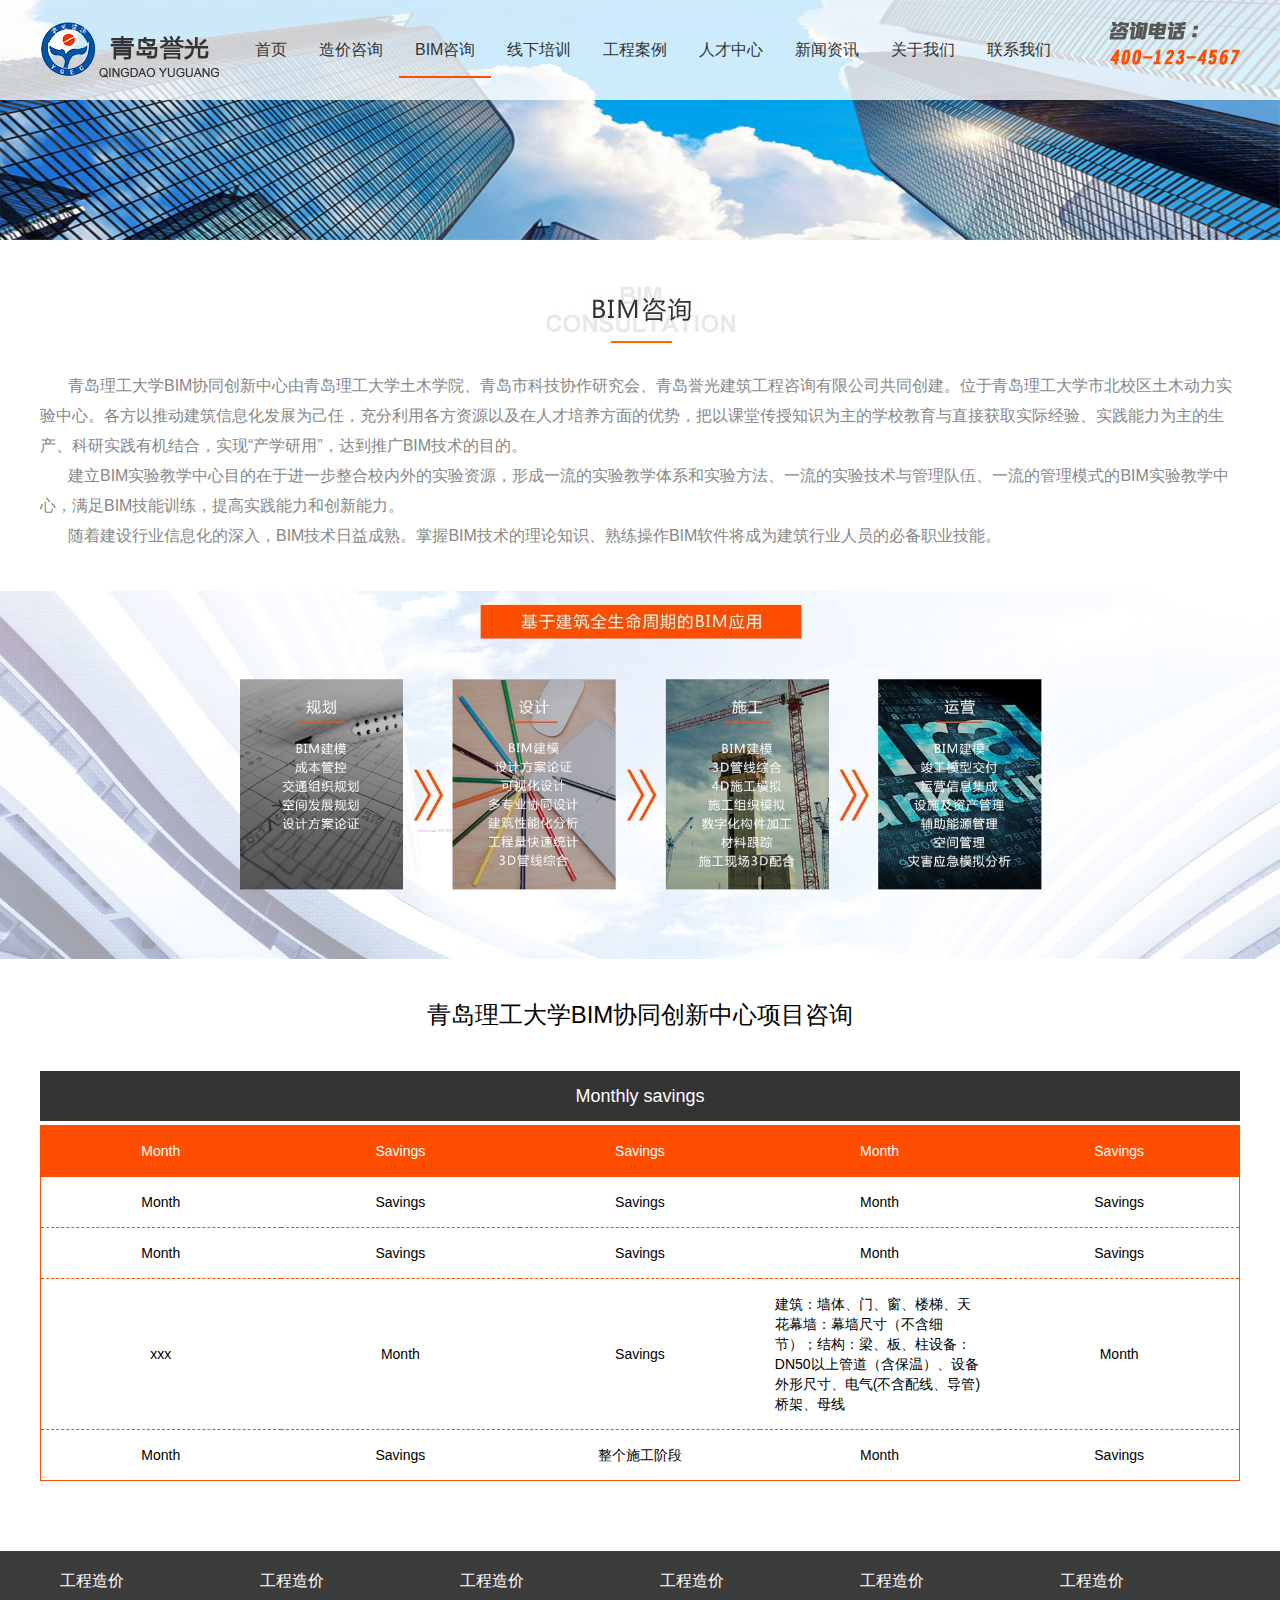
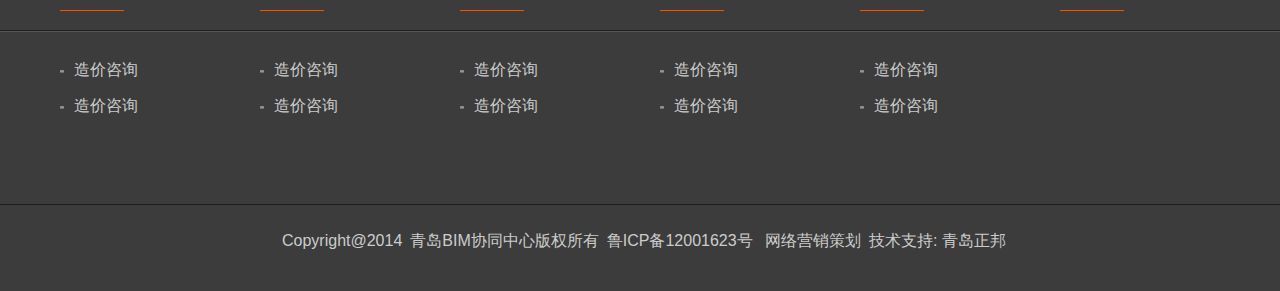
==== BIM咨询.html @ 7244894a "BIM初步完成" ====
<!DOCTYPE html>
<html lang="en">
<head>
	<meta charset="UTF-8">
	<title>Document</title>
	<link rel="stylesheet" href="css/style.css">
	<script src="js/jquery.js"></script>
	<script src="js/superSlide.js"></script>
	<script src="js/style.js"></script>
</head>
<body>
<div class="navbar clearfix">
	<div class="w-1200">
		<img class="logo" src="images/logo.png" alt="">
		<ul id="nav" class="nav clearfix">
			<li class="nLi">
				<h3><a href="#" target="_blank">首页</a></h3>
			</li>
			<li class="nLi">
					<h3><a href="#" target="_blank">造价咨询</a></h3>
					<ul class="sub">
						<li><span></span><a href="#">新闻首页</a></li>
						<li><span></span><a href="#">新闻首页</a></li>
					</ul>
			</li>
			<li class="nLi on">
			<!-- 假设当前频道为“预告片”，手动或后台程序添加titOnClassName类名（默认是'on'），相当于设置参数defaultIndex:1。若同时设置参数returnDefault:true，则鼠标移走后0.3秒返回当前频道 -->
					<h3><a href="#" target="_blank">BIM咨询</a></h3>
					<ul class="sub">
						<li><span></span><a href="#">BIM培训</a></li>
						<li><span></span><a href="#">造价培训</a></li>
					</ul>
			</li>
			<li class="nLi ">
					<h3><a href="#" target="_blank">线下培训</a></h3>
					<ul class="sub">
						<li><span></span><a href="#">新闻首页</a></li>
						<li><span></span><a href="#">新闻人物</a></li>
						<li><span></span><a href="#">新闻电视</a></li>
						<li><span></span><a href="#">新闻图片</a></li>
					</ul>
			</li>
			<li class="nLi">
					<h3><a href="#" target="_blank">工程案例</a></h3>
			</li>
			<li class="nLi">
					<h3><a href="#" target="_blank">人才中心</a></h3>
			</li>
			<li class="nLi">
					<h3><a href="#" target="_blank">新闻资讯</a></h3>
			</li>
			<li class="nLi">
					<h3><a href="#" target="_blank">关于我们</a></h3>
			</li>
			<li class="nLi">
					<h3><a href="#" target="_blank">联系我们</a></h3>
			</li>
		</ul>
		<img class="phone" src="images/phone.png" alt="">
	</div>
</div>	
<div class="banner">
	<img src="images/banner2.jpg" alt="">
</div>

<div class="list  w-1200">
	<img src="images/bim-title.jpg" alt="" class="block-title">
	<div class="teacher w-1200">
	<br>
		<p class="teacher-txt">青岛理工大学BIM协同创新中心由青岛理工大学土木学院、青岛市科技协作研究会、青岛誉光建筑工程咨询有限公司共同创建。位于青岛理工大学市北校区土木动力实验中心。各方以推动建筑信息化发展为己任，充分利用各方资源以及在人才培养方面的优势，把以课堂传授知识为主的学校教育与直接获取实际经验、实践能力为主的生产、科研实践有机结合，实现“产学研用”，达到推广BIM技术的目的。</p>
		<p class="teacher-txt">建立BIM实验教学中心目的在于进一步整合校内外的实验资源，形成一流的实验教学体系和实验方法、一流的实验技术与管理队伍、一流的管理模式的BIM实验教学中心，满足BIM技能训练，提高实践能力和创新能力。</p>
		<p class="teacher-txt">随着建设行业信息化的深入，BIM技术日益成熟。掌握BIM技术的理论知识、熟练操作BIM软件将成为建筑行业人员的必备职业技能。</p>
	</div>
</div>
<img class="yingyong" src="images/yingyong.jpg" alt="">
<div class="yingyong-ex">
	<h1>青岛理工大学BIM协同创新中心项目咨询</h1>
	<table class="w-1200" cellspacing="0">
	  <caption>Monthly savings</caption>
	  <tr>
	    <th>Month</th>
	    <th>Savings</th>
	    <th>Savings</th>
	    <th>Month</th>
	    <th>Savings</th>
	  </tr>
	  <tr>
		  <td><p>Month</p></td>
		  <td><p>Savings</p></td>
		  <td><p>Savings</p></td>
		  <td><p>Month</p></td>
		  <td><p>Savings</p></td>
	  </tr>
	  <tr>
	    <td><p>Month</p></td>
	    <td><p>Savings</p></td>
	    <td><p>Savings</p></td>
	    <td><p>Month</p></td>
	    <td><p>Savings</p></td>
	  </tr>
	  <tr>
	    <td><p>xxx</p></td>
	    <td><p>Month</p></td>
	    <td><p>Savings</p></td>
	    <td><p>建筑：墙体、门、窗、楼梯、天花幕墙：幕墙尺寸（不含细节）；结构：梁、板、柱设备：DN50以上管道（含保温）、设备外形尺寸、电气(不含配线、导管)桥架、母线</p></td>
	    <td><p>Month</p></td>
	  </tr>
	   <tr>
	    <td><p>Month</p></td>
	    <td><p>Savings</p></td>
	    <td><p>整个施工阶段</p></td>
	    <td><p>Month</p></td>
	    <td><p>Savings</p></td>
	  </tr>
	</table>
</div>
<div class="footer">
	<ul class="footer-box1 clearfix">
		<div class="w-1200">
			<li><a href="#">工程造价</a></li>
			<li><a href="#">工程造价</a></li>
			<li><a href="#">工程造价</a></li>
			<li><a href="#">工程造价</a></li>
			<li><a href="#">工程造价</a></li>
			<li><a href="#">工程造价</a></li>
		</div>
	</ul>
	<div class="footer-box2 clearfix">
		<div class="w-1200">
			<ul>
				<a href="#"><li><span></span>造价咨询</li></a>
				<a href="#"><li><span></span>造价咨询</li></a>
			</ul>
			<ul>
				<a href="#"><li><span></span>造价咨询</li></a>
				<a href="#"><li><span></span>造价咨询</li></a>
			</ul>
			<ul>
				<a href="#"><li><span></span>造价咨询</li></a>
				<a href="#"><li><span></span>造价咨询</li></a>
			</ul>
			<ul>
				<a href="#"><li><span></span>造价咨询</li></a>
				<a href="#"><li><span></span>造价咨询</li></a>
			</ul>
			<ul>
				<a href="#"><li><span></span>造价咨询</li></a>
				<a href="#"><li><span></span>造价咨询</li></a>
			</ul>
		</div>
	</div>
	<div class="copy">
	<span>Copyright@2014</span><span>青岛BIM协同中心版权所有</span><span>鲁ICP备12001623号</span>
	<span>网络营销策划</span><span>技术支持:</span>
	<a href="#">青岛正邦</a>
	</div>
</div>
</body>
</html>
---- css/style.css ----
/* Global */
*{
	-moz-box-sizing: border-box;
	-webkit-box-sizing: border-box;
	-o-box-sizing: border-box;
	-ms-box-sizing: border-box;
	box-sizing: border-box;
	font-weight: normal;
	margin: 0;
	padding: 0;
}
html{
     width:100%;
	 height:100%;
	 /*禁止手机横屏自动调整文字大小*/
	 -ms-text-size-adjust:none;
	 -webkit-text-size-adjust:none;
	 -moz-text-size-adjust:none;
	 -o-text-size-adjust:none;
}

body{
     margin:0;
	 padding:0;
	 width:100%;
	 height:100%;
	 font-family:微软雅黑,'Raleway', Arial, sans-serif;
}

ul{
   list-style:none;
   padding:0;
   margin:0;}

a:link,a:visited{
   text-decoration:none;
   outline:none;
}
a:hover{
	color: #ff4e00 !important;
}

*, *:after, *:before{
	-webkit-box-sizing: border-box;
	-moz-box-sizing: border-box;
	-o-box-sizing: border-box;
	box-sizing: border-box; 
}

.clearfix:before,.clearfix:after{ 
   content: ''; display:block;
}
.clearfix:after { 
   clear: both; 
}

.img{
	border:0 none;
}

.w-1200{
	width: 1200px;
	margin: 0 auto;
}
.navbar {
    height: 100px;
    background: rgba(255,255,255,0.8);
    padding-top: 22px;
    position: absolute;
    z-index: 999;
    width: 100%;
}
.nav{ padding:0 20px; position:relative; z-index:1;float: left; }
.nav a{ color:#333; font-size: 16px;}
.nav .nLi{ float:left;  position:relative; display:inline;  }
.nav .nLi h3 {
    float: left;
    height: 78px;
}
.nav .nLi h3 a {
    display: block;
    padding: 0 16px;
    font-size: 16px;
    height: 56px;
    line-height: 56px;
}
.nav .sub {
    display: none;
    width: 95px;
    left: 0;
    top: 78px;
    position: absolute;
    line-height: 26px;
    padding: 5px 0;
    background: rgba(255,255,255,0.8);
}
.nav .sub li span {
    background: url(../images/cart.png);
    width: 7px;
    height: 26px;
    background-repeat: no-repeat;
    display: inline-block;
    float: left;
    line-height: 26px;
    background-position: center;
    margin-right: 6px;
}
.nav .sub li{ 
	padding: 0 10px;
}
.nav .sub a{ display:block; font-size: 14px;}
.nav .sub a:hover{color:#ff4e00;  }
.nav .on h3 a{ 
	border-bottom: 2px solid #ff4e00;
}
.navbar img.logo{
	float: left;
}
.navbar img.phone{
	float: right;
}
.slideBox{overflow:hidden; position:relative;}
.slideBox .hd {
    height: 15px;
    overflow: hidden;
    position: absolute;
    right: 50%;
    bottom: 5px;
    z-index: 1;
    margin-right: -20px;
}
.slideBox .hd ul{ overflow:hidden; zoom:1; float:left;  }
.slideBox .hd ul li{ 
	float:left; 
	width:10px; 
	height:10px; 
	background:rgba(255,255,255,0.4);
	border-radius: 50%; 
	cursor:pointer; 
	margin: 0 2px;
}
.slideBox .hd ul li.on{ 
	background:rgba(255,255,255,0.6);
	border-radius: 50%;
}
.slideBox .bd{ position:relative; height:100%; z-index:0;   }
.slideBox .bd li{ zoom:1; vertical-align:middle; }
.slideBox .bd img{ width:100%;display:block;  }
.slideBox .prev{ position:absolute; left:3%; top:50%; display:block; width:25px; height:72px; 
	background:url(../images/prev.png) no-repeat;  }
.slideBox .next{  position:absolute; right:3%; top:50%; display:block; width:25px; height:72px;  background:url(../images/next.png) no-repeat; }
.slideBox .prev:hover,
.slideBox .next:hover{ filter:alpha(opacity=100);opacity:1;  }
.slideBox .prevStop{ display:none;  }
.slideBox .nextStop{ display:none;  }
.block-title{
	margin: 0 auto;
	margin-top: 46px;
	display: block;
	margin-bottom: 10px;
}
.block .block-title-p{
	font-size: 14px;
	color: #888;
	line-height: 28px;
	text-indent: 28px;
	margin-top: 22px;
}
.block1-box-con{
	width: 25%;
	text-align: center;
	float: left;
	margin-top: 30px;
}
.block1-box-con h3{
	font-weight: normal;
	margin-top: 22px;
	margin-bottom: 12px;
	color: #333;
}
.block1-box-con p{
	font-size: 14px;
	color: #666;
}
.block1-box{
	padding-bottom: 30px;
	border-bottom: 1px solid #E8E8E8;
}
.block-title-p{
	text-align: center;
	font-size: 18px;
	letter-spacing: 0.5px;
}
.block2-block {
    width: 380px;
    float: left;
    margin:30px 30px 0 0;
}
.block2-block>img{
	width: 100%;
	transition: all 0.2s;
	-webkit-transition: all 0.2s;
	cursor: pointer;
}
.block2-block>img:hover{
	opacity: 0.9;
}
.block2-block  h1{
	color: #333;
	font-size: 18px;
	margin: 24px 0 10px;
}
.block2-block  h1:hover{
	color: #ff4e00;
}
.block2-block p{
	color: #777;
	font-size: 14px;
	line-height: 36px
}
.block2-block .more{
    background: #ff4e00;
    color: #fff !important;
    text-align: center;
    display: inline-block;
    width: 90px;
    height: 30px;
    line-height: 30px;
    float: right;
    margin-bottom: 30px;
}
.block2-box{
	width: 1230px;
	margin-bottom: 60px;
}
.block3 {
    padding-bottom: 170px;
    padding-top: 64px;
    background: url(../images/bg.jpg) no-repeat;
    background-position: center;
    background-size: 100% 100%;
}
.block3 .block3-title{
	color: #fff;
	font-size: 18px;
	text-align: center;
	line-height: 38px;
}
.block3-block{
	width: 380px;
	height: 280px;
	background: rgba(255,255,255,0.2);
	padding: 36px;
	margin-right: 30px;
	float: left;
}
.block3-block h1{
	font-size: 18px;
	font-weight: normal;
	line-height: 40px;
	border-bottom: 1px solid #ff4e00;
	color: #fff;
	display: inline-block;
}
.block3-block p{
	line-height: 30px;
	font-size: 14px;
	color: #fff;
	margin-top: 20px;
	margin-bottom: 30px;
}
.block3-block a{
	font-size: 14px;
	color: #fff;
	margin-top: 20px;
	text-decoration: underline;
	line-height: 24px;
}
.block3-block a:hover{
	color: #ff4e00;
}
.block3-box{
	width: 1230px;
	margin-top: 70px;
}
.block4{
	padding-bottom: 100px;
}
.block4-box{
	margin-top: 50px;
	width: 1230px;
}
.blok4-block{
	width: 380px;
	float: left;
	margin-right: 30px;
	margin-bottom: 40px;
}
.blok4-block img{
	width: 100%;
	transition: all 0.2s;
	-webkit-transition: all 0.2s; /* Safari */
	height: 192px;
}
.blok4-block img:hover{
	opacity: 0.9;
}
.blok4-block h1{
	font-size: 16px;
	color: #333;
	margin:16px 0;
}
.blok4-block p{
	font-size: 14px;
	color: #777;
}
.blok4-block h1:hover{
	color: #ff4e00;
}
.blok4-block p:hover{
	color: #ff4e00;
}
.footer{
	height: 340px;
	background: #3c3c3c;
	color: #fff;
}
.footer-box1{
	height: 80px;
	border-bottom: 1px solid #1e1e1e;
}
.footer-box1 li{
	float: left;
	width: 200px;
	padding-left: 20px;
	padding-top: 20px;

}
.footer-box1 li a{
	color: #fff;
	display: inline-block;
	padding-bottom: 18px;
	border-bottom: 1px solid #ff4e00;
}
.footer-box1 li a:hover{
    color: #ff4e00;
}
.footer-box2 ul{
	float: left;
	width: 200px;
	padding-left: 20px;
	padding-top: 20px;
}
.footer-box2 ul li{
	line-height:36px;
	color: #ccc;
	position: relative;
	padding-left: 14px;
}
.footer-box2 ul li span{
	width: 4px;
	height: 4px;
	background: url(../images/dot.png) no-repeat;
	display: inline-block;
	position: absolute;
	top: 50%;
	left: 0;
}
.footer-box2{
	height: 174px;
	border-top: 1px solid #565656;
	border-bottom: 1px solid #1e1e1e;
}
.copy{
	color: #ccc;
	height: 72px;
	line-height: 72px;
	color: #ccc;
	text-align: center;
}
.copy span{
	margin-left: 8px;
}
.copy a{
	color: #ccc;
}
.login{
	width: 402px;
	height: 450px;
	background: url(../images/log.jpg);
	border-radius: 4px;
	box-shadow: 2px 2px 5px rgba(0,0,0,0.2);
	position: fixed;
	top: 100px;
	left: 50%;
	margin-left: -201px;
	padding: 40px;
	font-size: 18px;
	z-index: 9999999;
	display: none;
}
.login i {
    position: absolute;
    color: #fff;
    font-size: 22px;
    top: 10px;
    right: 10px;
    font-style: normal;
    cursor: pointer;
    font-weight: 700;
}
.login i:hover{
    color: #ff4e00;
}
.login p span{
	width: 100px;
	text-align: right;
	display: inline-block;
	line-height: 40px;
}
.login p{
	margin: 10px 0;
}
.login p input{
	width: 220px;
	height: 40px;
	border: none;
	-moz-box-shadow:5px 5px 8px rgba(0,0,0,0.1) inset;               /* For Firefox3.6+ */
	-webkit-box-shadow:5px 5px 8px rgba(0,0,0,0.1) inset;            /* For Chrome5+, Safari5+ */
	box-shadow:5px 5px 8px rgba(0,0,0,0.1) inset;                    /* For Latest Opera */
}
.login form>input{
	color: #fff;
	background: #ff4e00;
	width: 126px;
	height: 40px;
	line-height: 40px;
	text-align: center;
	border: none;
	font-size: 18px;
	cursor: pointer;
	margin: 0 auto;
	display: block;
	margin-top: 40px;
}
.banner{
	width: 100%;
}
.banner img{
	width: 100%;
	display: block;
}
.article{
	padding: 50px 0 120px;
}
.article .article-title h1{
	font-size: 24px;
	text-align: center;
}
.article .article-title p{
	color: #9a9a9a;
	font-size: 14px;
	text-align: center;
	line-height: 30px;
	margin-top: 20px;
	border-bottom: 2px solid #ccc;
	margin-bottom: 30px;
}
.article .article-title p a{
	color: #9a9a9a;
	float: right;
}
.article .article-txt p {
	color: #333;
	font-size: 14px;
	line-height: 30px;
	text-indent: 28px;
}
.article .article-txt img{
	margin: 30px auto;
	display: block;

}
.article .article-foot{
	text-align: right;
	color: #9a9a9a;
	font-size: 14px;
	margin-top: 40px;
}
.article .article-foot span{
	margin-left: 20px;
}
.article .article-foot a{
	color: #9a9a9a;
}

.slideTxtBox{text-align:left;margin-top: 50px; }
.slideTxtBox .hd{position:relative;margin-bottom: 30px;}
.slideTxtBox .hd ul li{ 
	float:left;
	cursor:pointer;
	width: 135px;
	height: 38px;
	text-align: center;
	background: #333;
	color: #fff;
	line-height: 38px;
	margin-right: 36px;
}
.slideTxtBox .hd ul li.on{
	background: #ff4e00;
}
.slideTxtBox .bd ul{ zoom:1;width: 1215px;  }
.slideTxtBox .bd li{ 
	float: left;
	color: #666;
	font-size: 14px;
	line-height: 30px;
	width: 385px;
	margin-right: 20px;
}
.slideTxtBox .bd li img{
	width: 100%;
	height: 258px;
}
.slideTxtBox .bd li h1{
	color: #333;
	font-size: 18px;
	margin: 20px 0;
}
.slideTxtBox .bd li .more{
	color: #333;
	font-size: 12px;
	display: block;
	text-align: right;
	color: #666;
	margin-bottom: 30px;
}
.slideTxtBox .bd li .date{ float:right; color:#999;  }
.list .carst{
	text-align: center;
	font-size: 14px;
	margin-top: 40px;
	margin-bottom: 40px;
}
.list .carst a{
	font-size: 14px;
	color: #333;
	padding: 2px 6px;
}
.list .carst .on{
	color: #fff;
	background: #ff4e00;
}
.list .carst .on:hover{
	color: #fff !important;
}
.list{
	padding-bottom: 40px;
	overflow: hidden;
}
.aboutus{
	margin-top: 50px;
	padding-bottom: 10px;
	border-bottom: 1px solid #ccc;
}
.aboutus img{
	width: 300px;
	float: left;
}
.aboutus-txt h1{
	color: #333;
	font-size: 24px;
	line-height: 60px;
	text-align: center;
	display: inline-block;
	border-bottom: 1px solid #ff4e00;
	margin-bottom: 20px;
}
.aboutus-txt{
	float: left;
	width: 900px;
	padding:0 30px;
}
.aboutus-txt p{
	font-size: 14px;
	color: #888;
	line-height: 30px;
	text-indent: 28px;
}
.aboutus-time-box{
	width: 940px;
	margin: 30px auto;
}
.aboutus-time-box .txt {
    width: 33.333%;
    float: left;
    padding: 0 62px;
    color: #333;
    line-height: 24px;
}
.aboutus-time-box .txt h1{
	margin: 30px auto 20px;
	font-size: 20px;
	font-weight: normal;
	text-align: center;
}
.aboutus-aim{
	height: 1028px;
	background: url(../images/time-bg.jpg);
	border-radius: 4px;
	margin-top: 20px;
	margin-bottom: 120px;
	padding-top: 40px;
	position: relative;
}
.aboutus-aim h1{
	text-align: center;
	font-size: 24px;
	font-weight: normal;
}
.aboutus-aim-block {
    position: absolute;
    width: 405px;
}
.aboutus-aim-block h3{
	font-size: 22px;
	margin-bottom: 24px;
	color: #333;
	text-align: center;
}
.aboutus-aim-block div img{
	float: left;
	margin-top: 4px;
}
.aboutus-aim-block div p{
	margin-left: 20px;
	font-size: 18px;
	color: #4b4b4b;
}
.aboutus-aim-block1 {
    top: 180px;
    left: 205px;
}
.aboutus-aim-block2{
	top: 500px;
	right: 205px;
}
.aboutus-aim-block3{
	top: 800px;
	left: 205px;
}
.bim ul li{
	width: 600px;
	height: 260px;
	float: left;
}
.aim .aim-img{
	width: 254px;
	height: 254px;
	float: left;
}
.aim .aim-txt{
	width: 346px;
	height: 254px;
	float: left;
	padding: 16px 20px;
}
.aim .aim-txt h1{
	font-size: 19px;
	text-align: center;
	display: inline-block;
	border-bottom: 2px solid #ff4e00;
	padding-bottom: 8px;
	margin-bottom: 10px;
}
.aim .aim-txt h2{
	font-size: 18px;
	margin-bottom: 4px;
}
.aim .aim-txt p{
	line-height: 24px;
	color: #757575;
}
.aim > ul > li {
    width: 600px;
    margin-top: 40px;
    box-shadow: 2px 2px 5px rgba(0,0,0,0.2);
    float: left;margin-right: 30px;
}
.aim > ul{
	width: 1260px;
	margin-bottom: 60px;
}
.aim .more{
	background: #ff4e00;
	color: #fff !important;
	text-align: center;
	display: inline-block;
	width: 90px;
	height: 30px;
	line-height: 30px;
	float: right;
	margin-top: 20px;
}
.aim-title{
	font-size: 22px;
	font-weight: normal;
	text-align: center;
	position: relative;
	height: 80px;
	line-height: 60px;
	margin-top: 60px;
}
.aim-title span{
	width: 60px;
	left: 0;
	right: 0;
	margin: 0 auto;
	height: 2px;
	background: #ff4e00;
	display: block;
	bottom: -20px;
}
.teacher .teacher-txt{
	text-indent: 28px;
	color: #888;
	line-height: 30px;
}
.teacher-title{
	font-size: 18px;
	line-height: 30px;
}
.teacher-box{
	margin-top: 60px;
}
.teacher-block{
	width: 320px;
	height: 450px;
	border: 1px solid #ccc;
	float: left;
	margin-right: 120px;
	padding: 10px;
	margin-bottom: 30px;
}
.teacher-block img{
	width: 100%;
}
.teacher-block h1{
	font-size: 18px;
	margin-top: 18px;
	margin-bottom: 6px;
}
.teacher-block h2{
	font-size: 14px;
	line-height: 22px;
}
.teacher-block p{
	font-size: 14px;
	color: #888;
	line-height: 20px;
	margin-top: 10px;
}
.teacher-box{
	width: 1320px;
}
.yingyong{
	width: 100%;
	display: block;
}
.yingyong-ex{
	padding-bottom: 70px;
}
.yingyong-ex h1{
	font-size: 24px;
	margin: 40px 0 0;
	text-align: center;
}
.yingyong-ex table caption{
	background: #333;
	font-size: 18px;
	text-align: center;
	height: 50px;
	line-height: 50px;
	color: #fff;
	margin-bottom: 4px;
}
.yingyong-ex table tr:first-child{
	background: #ff4e00;
	font-size: 18px;
	text-align: center;
	height: 50px;
	line-height: 50px;
	color: #fff;
}
.yingyong-ex td{
    border-bottom: 1px dashed #ff4e00;
}
.yingyong-ex td p{
    display: inline-block;
    text-align: left;
    width: auto;
    margin: 0 auto;
}
.yingyong-ex table{
    border: 1px solid #ff4e00;
    margin-top: 40px;
}
.yingyong-ex th{
	border-bottom: 1px dashed #ff4e00;
	font-size: 14px;
	padding: 22px 0;
}
.yingyong-ex tr:last-child td{
	border-bottom:none;
}
.yingyong-ex td{
	padding: 15px;
	text-align: center;
	line-height: 20px;
	width: 240px;
	font-size: 14px;
}
.yingyong-ex a{
	color: #333;
}
.yingyong-ex tr:first-child th{
	padding: 0px;
}
.man table{
	width: 740px;
	margin: 0 auto;
	border-bottom: 1px solid #ccc;
	margin-bottom: 10px;
	background: #fff;
}
.man table caption{
	background: #ff4e00;
	font-size: 18px;
	text-align: center;
	height: 50px;
	line-height: 50px;
	color: #fff;
	margin-bottom: 2px;
}
.man table th{
	background: #333;
	font-size: 18px;
	text-align: center;
	height: 40px;
	line-height: 40px;
	color: #fff;
	margin-bottom: 4px;
}
.man table td p, .man table td span {
    display: block;
    line-height: 36px;
}
.man table td p{
	text-align: right;
}
.man table td span{
	text-align: left;
}
.man table td {
    border-right: 1px solid #ccc;
    border-bottom: 1px solid #ccc;
    padding: 0 10px;
}
.man table td div {
    border: 1px solid #ccc;
    width: 96px;
    height: 126px;
    margin: 4px 0;
}
.man table td:first-child {
	border-left: 1px solid #ccc;
}
.man .table1 span{
	width: 200px;
}
.man .table2 span{
	width: 600px;
}
.man .table5 p{
	width: 100%;
	height: 640px;
}
.man .table4 span{
	width: 140px;
}
.man{
	width: 1200px;
	margin: 0 auto;
	background: url(../images/man.jpg);
	margin-top: 46px;
	padding-top: 24px;
	padding-bottom: 24px;
	margin-bottom: 70px;
	background-size: 100% 100%;
}
.show {
    height: 380px;
    background: #f2f2f2;
    margin-top: 20px;
    position: relative;
    overflow: inherit;
}
.show .aim-title{
	margin-top: 20px !important;
	line-height: 50px !important;
	height: 70px !important;
}
.show .aim-title{
	text-align: center;
}
.show .aim-title span{
	width: 150px !important;
	height: 1px !important;
	bottom: -10px !important;
}
.show>p{
	text-align: center;
	line-height: 30px;
	font-size: 14px;
}
.show>img{
	position: absolute;
	bottom: -100px;
	left: 0;
	right: 0;
	margin: 0 auto;
}
.show-box{
	margin-top: 160px;
	width: 1300px;
	padding-bottom: 80px;
}
.show-box1 {
    float: left;
    width: 550px;
    margin-right: 100px;
    margin-bottom: 20px;
}
.show-box1 p{
	text-align: center;
	margin-bottom: 20px;
	font-size: 14px;
}
.show-box1 img{
	width: 100%;
}
.show-box>p{
	font-size: 14px;
	line-height: 30px;
	width: 1200px;
}
.tell-box1{
	width: 500px;
	display: inline-block;
	float: left;
}
.tell-box2{
	width: 600px;
	display: inline-block;
	float: left;
	padding: 6px;
	border: 1px solid #ccc;
}
.tell-txt{
	margin:10px 0;
}
.tell-txt span{
	height: 24px;
	width: 24px;
	display: inline-block;
	float: left;
	background-position: center center;
	background-repeat: no-repeat;
}
.tell-txt p{
	margin-left: 30px;
	line-height: 30px;
}
.tell-txt p i{
	display: inline-block;
	width: 47px;
}
.tell-txt .txt1{
	background: url(../images/tell1.png) no-repeat center center;
}
.tell-txt .txt2{
	background: url(../images/tell2.png) no-repeat center center;
}
.tell-txt .txt3{
	background: url(../images/tell3.jpg) no-repeat center center;
}
.tell-txt .txt4{
	background: url(../images/tell4.jpg) no-repeat center center;
}
.tell-txt .txt5{
	background: url(../images/tell5.jpg) no-repeat center center;
}
.tell-txt .txt6{
	background: url(../images/tell6.jpg) no-repeat center center;
}
.ewm img{
	width: 130px;
	vertical-align: middle;
	margin-left: 76px;
	padding-right: 10px;
}
.ewm p{
	line-height: 130px;
	display: inline;
	font-size: 14px;
}
.tell-box3{
	width: 1004px;
	height: 285px;
	background: url(../images/tell-bg.jpg) no-repeat;
	margin: 0 auto;
	margin-top: 30px;
	margin-bottom: 100px;
	padding: 44px 100px 0;
	clear: both;
	box-shadow: 4px 3px 3px rgba(0,0,0,0.5);
	position: relative;
	top: 30px;
}
.tell-box3 form{
	width: 844px;
}
.box3-row{
	width: 50%;
	float: left;
	margin-bottom: 18px;
}
.box3-row span{
	display: inline-block;
	width: 100px;
	padding-right: 6px;
	color: #fff;
	font-size: 16px;
	line-height: 40px;
	height: 40px;
}
.box3-row input{
	width: 260px;
	height: 40px;
	line-height: 40px;
}
.tell-box3 .btn{
	width: 130px;
	height: 40px;
	line-height: 40px;
	border: none;
	font-size: 18px;
	color: #fff;
	background: #ff4e00;
	margin: 0 auto;
	display: block;
	cursor: pointer;
}
#container{
	height:460px;
	width: 100%;
}
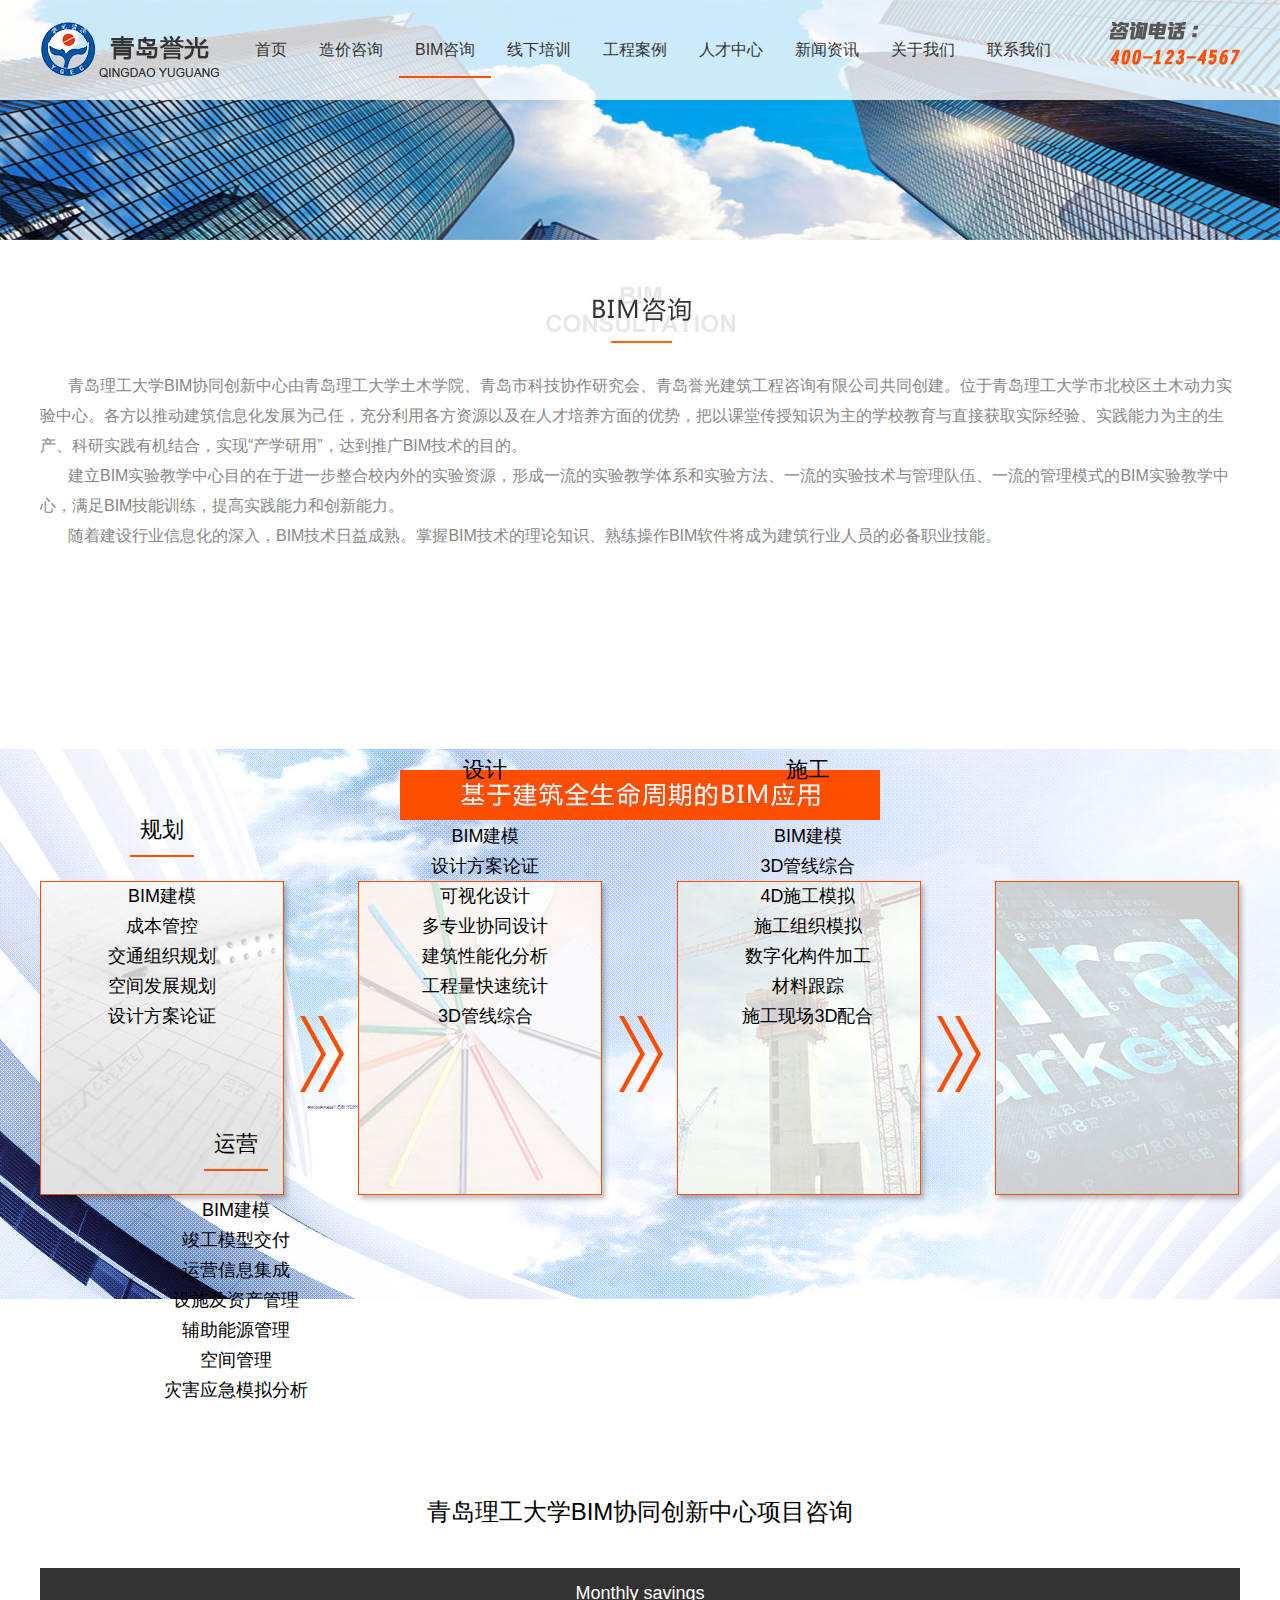
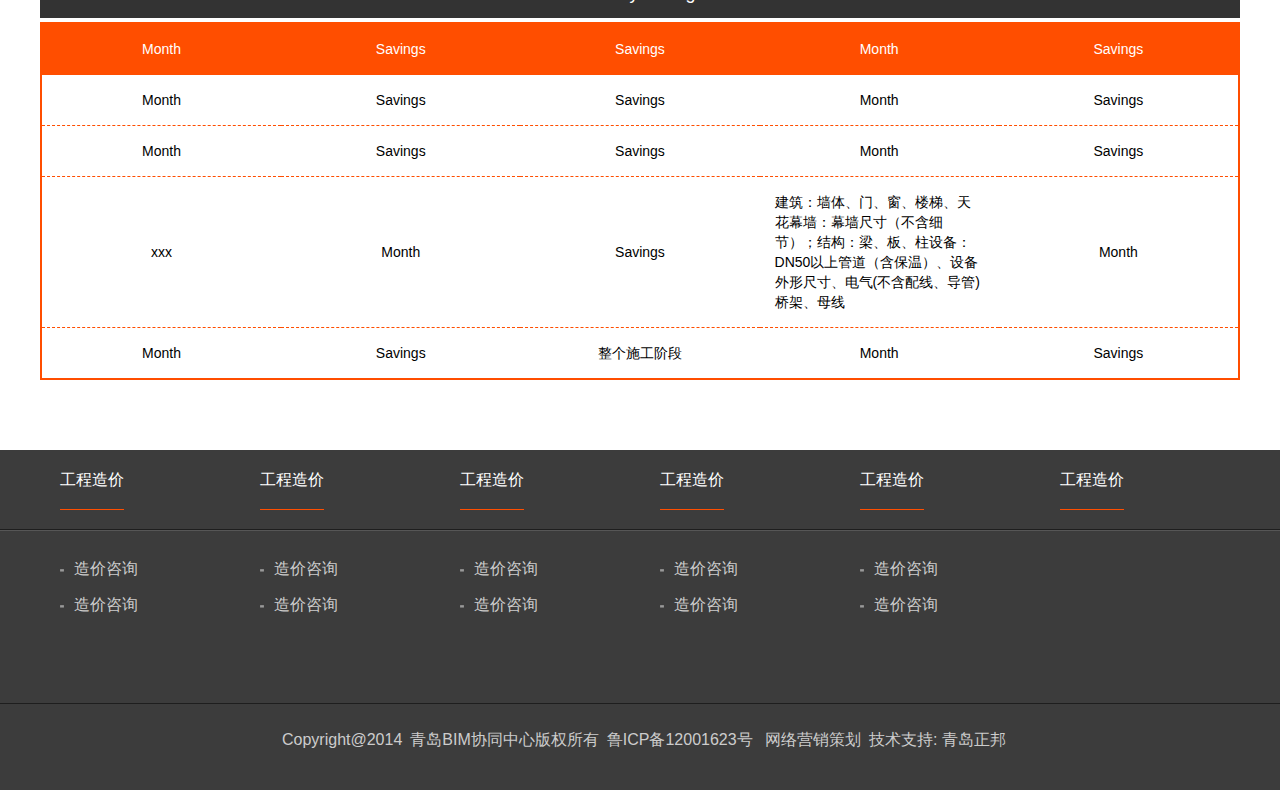
==== commit 83404374: "添加，修改" ====
--- a/BIM咨询.html
+++ b/BIM咨询.html
@@ -72,7 +72,51 @@
 		<p class="teacher-txt">随着建设行业信息化的深入，BIM技术日益成熟。掌握BIM技术的理论知识、熟练操作BIM软件将成为建筑行业人员的必备职业技能。</p>
 	</div>
 </div>
-<img class="yingyong" src="images/yingyong.jpg" alt="">
+
+<div class="bim-yingyong">
+	<div class="w-1200">
+	<div class="bim-yingyong-w">
+		<div class="bim-yingyong-block">
+			<h3>规划</h3>
+			<p>BIM建模</p>
+			<p>成本管控</p>
+			<p>交通组织规划</p>
+			<p>空间发展规划</p>
+			<p>设计方案论证</p>
+		</div>
+		<div class="bim-yingyong-block" style="margin-left:75px;">
+			<h3>设计</h3>
+			<p>BIM建模</p>
+			<p>设计方案论证</p>
+			<p>可视化设计</p>
+			<p>多专业协同设计</p>
+			<p>建筑性能化分析</p>
+			<p>工程量快速统计</p>
+			<p>3D管线综合</p>
+		</div>
+		<div class="bim-yingyong-block" style="margin-left:74px;">
+			<h3>施工</h3>
+			<p>BIM建模</p>
+			<p>3D管线综合</p>
+			<p>4D施工模拟</p>
+			<p>施工组织模拟</p>
+			<p>数字化构件加工</p>
+			<p>材料跟踪</p>
+			<p>施工现场3D配合</p>
+		</div>
+		<div class="bim-yingyong-block" style="margin-left:74px;">
+			<h3>运营</h3>
+			<p>BIM建模</p>
+			<p>竣工模型交付</p>
+			<p>运营信息集成</p>
+			<p>设施及资产管理</p>
+			<p>辅助能源管理</p>
+			<p>空间管理</p>
+			<p>灾害应急模拟分析</p>
+		</div>
+	</div>
+	</div>
+</div>
 <div class="yingyong-ex">
 	<h1>青岛理工大学BIM协同创新中心项目咨询</h1>
 	<table class="w-1200" cellspacing="0">
--- a/css/style.css
+++ b/css/style.css
@@ -236,11 +236,13 @@
 .block3 {
     padding-bottom: 170px;
     padding-top: 64px;
-    background: url(../images/bg.jpg) no-repeat;
-    background-position: center;
-    background-size: 100% 100%;
-}
-.block3 .block3-title{
+    background: url(../images/bg.jpg);
+    height: 755px;
+}
+.css-main .w-1200{
+	position: relative;
+}
+.css-main .block3-title{
 	color: #fff;
 	font-size: 18px;
 	text-align: center;
@@ -734,14 +736,17 @@
 .teacher-box{
 	margin-top: 60px;
 }
-.teacher-block{
-	width: 320px;
-	height: 450px;
-	border: 1px solid #ccc;
-	float: left;
-	margin-right: 120px;
-	padding: 10px;
-	margin-bottom: 30px;
+.teacher-block {
+    width: 320px;
+    height: auto;
+    min-height: 480px;
+    border: 1px solid #ccc;
+    float: left;
+    margin-right: 120px;
+    padding: 10px;
+    padding-bottom: 60px;
+    margin-bottom: 30px;
+    position: relative;
 }
 .teacher-block img{
 	width: 100%;
@@ -803,7 +808,7 @@
     margin: 0 auto;
 }
 .yingyong-ex table{
-    border: 1px solid #ff4e00;
+    border: 2px solid #ff4e00;
     margin-top: 40px;
 }
 .yingyong-ex th{
@@ -1065,4 +1070,273 @@
 #container{
 	height:460px;
 	width: 100%;
+}
+.css-main {
+    width: 100%;
+    overflow: hidden;
+    position: relative;
+    height: 755px;
+}
+.block3{
+    position: absolute;
+    width: 8000px;
+    height: 755px;
+    background-repeat: repeat-x;
+	-webkit-transform: translate3d(0, 0, 0);
+    -moz-transform: translate3d(0, 0, 0);
+    -ms-transform: translate3d(0, 0, 0);
+    -o-transform: translate3d(0, 0, 0);
+    transform: translate3d(0, 0, 0);
+    -webkit-animation: collage 150s linear infinite;
+    -moz-animation: collage 150s linear infinite;
+    -o-animation: collage 150s linear infinite;
+    animation: collage 150s linear infinite;
+
+}
+@-webkit-keyframes collage {
+    0% {
+        -webkit-transform: translate3d(0, 0, 0);
+    }
+    100% {
+        -webkit-transform: translate3d(-3000px, 0, 0);
+    }
+}
+@-moz-keyframes collage {
+    0% {
+        -moz-transform: translate3d(0, 0, 0);
+    }
+    100% {
+        -moz-transform: translate3d(-3000px, 0, 0);
+    }
+}
+@-o-keyframes collage {
+    0% {
+        transform: translate3d(0, 0, 0);
+    }
+    100% {
+        transform: translate3d(-3000px, 0, 0);
+    }
+}
+@keyframes collage {
+    0% {
+        -webkit-transform: translate3d(0, 0, 0);
+        -moz-transform: translate3d(0, 0, 0);
+        transform: translate3d(0, 0, 0);
+    }
+    100% {
+        -webkit-transform: translate3d(-3000px, 0, 0);
+        -moz-transform: translate3d(-3000px, 0, 0);
+        transform: translate3d(-3000px, 0, 0);
+    }
+}
+
+
+.search-list{
+	border: 2px solid #ff4e00;
+	margin-top: 40px;
+	padding: 10px 20px;
+}
+.search-list h1{
+	margin-top: 0;
+	display: inline-block;
+	border-bottom: 2px solid #ff4e00;
+	font-size: 18px;
+	line-height: 26px;
+	margin-bottom: 10px;
+}
+.search-list p{
+	line-height: 30px;
+}
+.search-list p.on{
+	border-bottom: 1px dashed #ff4e00;
+}
+.search-list span{
+	display: inline-block;
+	width: 80px;
+	text-align: right;
+}
+.search-list a{
+	margin: 0 4px;
+	color: #888;
+}
+.search-list a.on{
+	color: #ff4e00;
+}
+
+
+.yg-block1{
+	background: url(../images/yg-block1.jpg);
+	padding-bottom: 30px;
+	padding-top: 32px;
+	margin-top: 40px;
+}
+.yg-block1 ul{
+	width: 1300px;
+	margin-top: 44px;
+}
+.yg-block1 ul li{
+	float: left;
+	margin-left: 100px;
+	width: 220px;
+	height: 346px;
+	background: #fff;
+	box-shadow: 2px 2px 10px rgba(0,0,0,0.4);
+}
+.yg-block1 ul li p{
+	line-height: 30px;
+	text-align: center;
+}
+.yg-block1 .block-title{
+	margin-top: 0;
+}
+.yg-block2-img{
+	width: 890px;
+	margin: 0 auto;
+	display: block;
+	margin-top: 30px;
+	margin-bottom: 20px;
+}
+.yg-block3{
+	background: url(../images/yg-block2.jpg) no-repeat;
+	background-position: center center;
+	padding-top: 10px;
+	background-size: auto 100%;
+	padding-bottom: 30px;
+
+}
+.yg-block3 ul li{
+	float: left;
+	margin:30px;
+	width: 240px;
+	line-height: 40px;
+}
+.yg-block3 ul{
+	background: rgba(255,255,255,0.6);
+	margin-top: 30px;
+	    border-bottom: 3px solid #ff4e00;
+	        border-top: 3px solid #ff4e00;
+
+}
+.yg-block3 ul li img{
+	box-shadow: 2px 2px 10px rgba(0,0,0,0.3)
+}
+.yg-block4 img{
+	margin: 40px 0;
+}
+.yg-block5{
+	background: url(../images/yg-block4.jpg);
+	background-repeat: no-repeat;
+	background-size: auto 100%;
+	padding-top: 10px;
+	margin-bottom: 40px;
+}
+.yg-block5 .yg-txt{
+	width: 700px;
+	float: left;
+	height: 240px;
+	margin: 30px 0 40px;
+	margin-right: 70px;
+	line-height: 30px;
+	text-indent: 32px;
+	padding-top: 40px;
+}
+.yg-block5 .yg-img{
+	vertical-align: middle;
+	margin: 30px 0 40px;
+}
+
+
+
+.teacher-block-more-link{
+	bottom: 20px;
+	position: absolute;
+	right: 10px;
+}
+.teacher-block-more-link a{
+	color: #333;
+	display: block;
+	text-align: center;
+	color: #ff4e00;
+}
+.class-info {
+    display: block;
+    width: 1000px !important;
+    float: none !important;
+    margin: 40px auto !important;
+    padding: 20px;
+    padding-right: 20px;
+    height: 360px;
+}
+.class-info .aim-img{
+	width: 475px;
+	margin-right: 20px;
+	height: 320px;
+}
+.class-info .class-txt {
+    height: 320px;
+    position: relative;
+    width: 450px;
+    float: right;
+}
+.class-info .class-txt h1{
+	font-size: 22px;
+	text-align: center;
+	display: inline-block;
+	padding-bottom: 8px;
+	margin-bottom: 10px;
+	margin-top: 20px;
+	border-bottom: 2px solid #ff4e00;
+	margin-bottom: 20px;
+}
+.class-info .class-txt p {
+    color: #888;
+    font-size: 16px;
+    line-height: 28px;
+}
+.class-info .class-txt .more {
+    position: absolute;
+    bottom: 10px;
+    left: 0;
+    right: 0;
+    margin: 0 auto;
+}
+.class-table{
+	width: 100%;
+	background: #fff;
+	padding: 40px 0;
+}
+.class-table tr th:first-child{
+	border-right: 1px dashed #fff;
+	max-width: 100px;
+}
+.class-table tr td:first-child{
+	border-right: 1px dashed #ff4e00;
+	max-width: 100px;
+}
+.bim-yingyong{
+	background: url(../images/yingyong.jpg) no-repeat center center;
+	padding-top: 134px;
+	padding-bottom: 43px;
+}
+.bim-yingyong-block{
+	width: 244px;
+	text-align: center;
+	height: 314px;
+	display: inline-block;
+}
+.bim-yingyong-block h3{
+	margin-top: 30px;
+	padding: 0 10px;
+	padding-bottom: 10px;
+	margin-bottom: 24px;
+	font-size: 22px;
+	display: inline-block;
+	border-bottom: 2px solid #ff4e00;
+}
+.bim-yingyong-block p{
+	line-height: 30px;
+	font-size: 18px;
+}
+.bim-yingyong-w{
+	width: 
 }